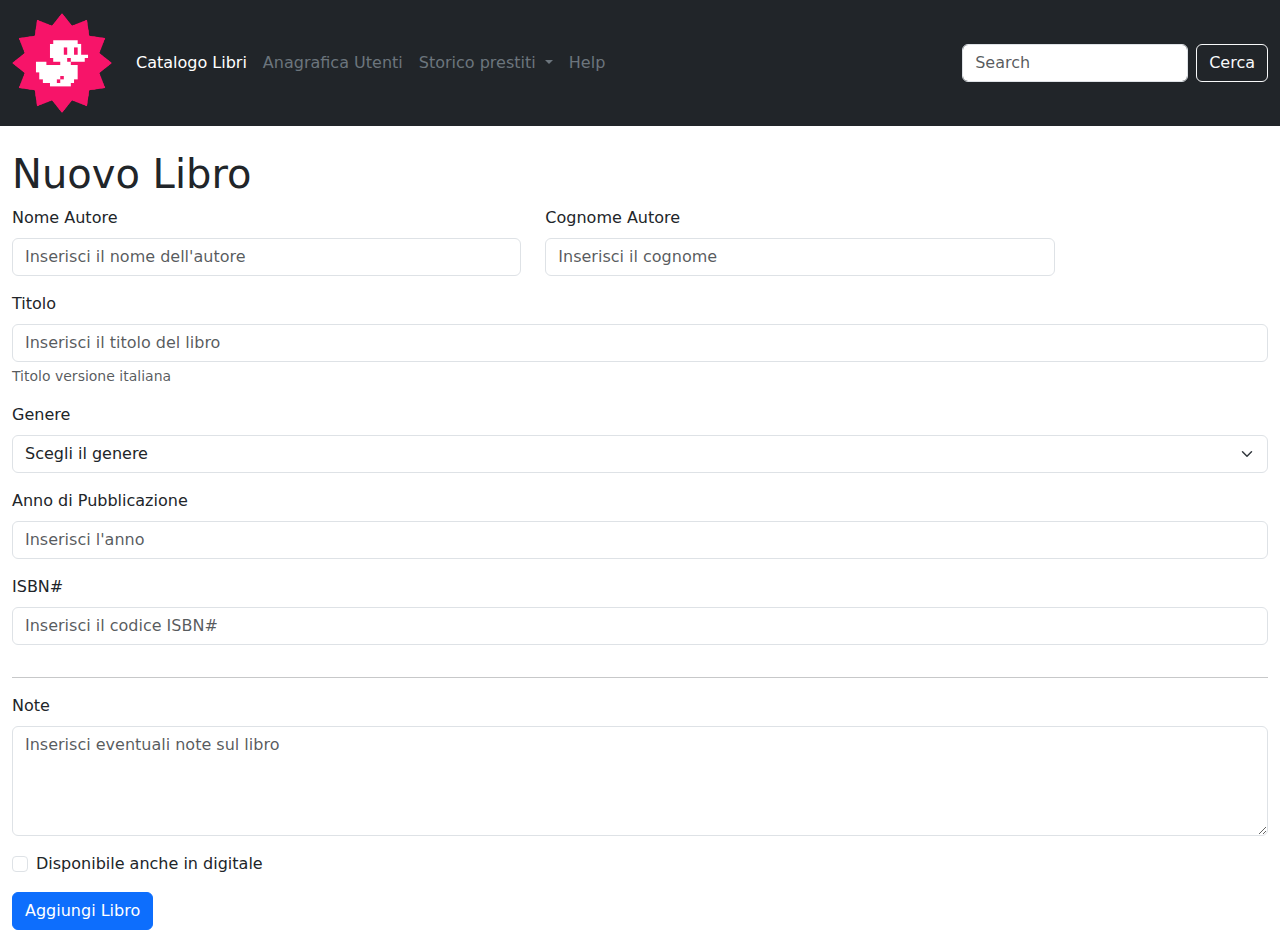
==== nuovo-libro.html @ bf3236fb "[UPD] add "aggiungi libro" btn" ====
<!DOCTYPE html>
<html lang="en">
<head>
    <meta charset="UTF-8">
    <meta name="viewport" content="width=device-width, initial-scale=1.0">
    <link href="https://cdn.jsdelivr.net/npm/bootstrap@5.3.3/dist/css/bootstrap.min.css" rel="stylesheet" integrity="sha384-QWTKZyjpPEjISv5WaRU9OFeRpok6YctnYmDr5pNlyT2bRjXh0JMhjY6hW+ALEwIH" crossorigin="anonymous">
    <link rel="stylesheet" href="https://cdnjs.cloudflare.com/ajax/libs/font-awesome/6.7.2/css/all.min.css" integrity="sha512-Evv84Mr4kqVGRNSgIGL/F/aIDqQb7xQ2vcrdIwxfjThSH8CSR7PBEakCr51Ck+w+/U6swU2Im1vVX0SVk9ABhg==" crossorigin="anonymous" referrerpolicy="no-referrer">
    <link rel="stylesheet" href="../css/style.css">
    <title>Boostrap Dashboard</title>
</head>
<body>
    <!-- header -->
    <header>
        <nav class="navbar navbar-expand-lg bg-dark mb-4">
            <div class="container-fluid">
                <!-- logo -->
                <a class="navbar-brand" href="./index.html">
                <img src="./img/duck.png" class="" alt="papera">
                </a>
                <!-- bottone header -->
                <button class="navbar-toggler border-secondary" type="button" data-bs-toggle="collapse" data-bs-target="#navbarSupportedContent" aria-controls="navbarSupportedContent" aria-expanded="false" aria-label="Toggle navigation">
                <i class="fas fa-bars fa-xl text-secondary"></i>
                </button>
                <div class="collapse navbar-collapse" id="navbarSupportedContent">
                    <ul class="navbar-nav me-auto mb-2 mb-lg-0">
                        <li class="nav-item">
                        <a class="nav-link active text-white" aria-current="page" href="#">Catalogo Libri</a>
                        </li>
                        <li class="nav-item">
                        <a class="nav-link text-secondary" href="#">Anagrafica Utenti</a>
                        </li>
                        <li class="nav-item dropdown">
                        <a class="nav-link dropdown-toggle dropdow text-secondary" href="#" role="button" data-bs-toggle="dropdown" aria-expanded="false">
                        Storico prestiti
                        </a>
                        <ul class="dropdown-menu d-lg-none">
                            <li><a class="dropdown-item" href="#">Action</a></li>
                            <li><a class="dropdown-item" href="#">Another action</a></li>
                            <li><hr class="dropdown-divider"></li>
                            <li><a class="dropdown-item" href="#">Something else here</a></li>
                        </ul>
                        </li>
                        <li class="nav-item">
                            <a class="nav-link disabled text-secondary" aria-disabled="true">Help</a>
                        </li>
                    </ul>
                    <form class="d-flex" role="search">
                    <input class="form-control me-2" type="search" placeholder="Search" aria-label="Search">
                    <button class="btn btn-outline-light" type="submit">Cerca</button>
                    </form>
                </div>
            </div>
        </nav>
    </header>
    <main>
        <!-- form -->
        <div class="container-fluid">
            <div class="row">
                <div class="col-12">
                    <h1>Nuovo Libro</h1>
                    <form>
                        <!-- nome -->
                        <div class="row">
                            <div class="col-5">
                                <div class="mb-3">
                                  <label for="exampleInputEmail1" class="form-label">Nome Autore</label>
                                  <input type="text" class="form-control" id="exampleInputEmail1" aria-describedby="emailHelp" placeholder="Inserisci il nome dell'autore">
                                  <div id="emailHelp" class="form-text"></div>
                                </div>
                            </div>
                            <!-- cognome -->
                            <div class="col-5">
                                <div class="mb-3">
                                  <label for="exampleInputPassword1" class="form-label">Cognome Autore</label>
                                  <input type="text" placeholder="Inserisci il cognome" class="form-control" id="exampleInputPassword1">
                                </div>
                            </div>
                        </div>
                        <!-- Titolo -->
                        <div class="row">
                            <div class="col-12">                          
                                <div class="mb-3">
                                    <label for="exampleInputEmail1" class="form-label">Titolo</label>
                                    <input type="email" class="form-control" id="exampleInputEmail1" aria-describedby="emailHelp" placeholder="Inserisci il titolo del libro">
                                    <div id="emailHelp" class="form-text">Titolo versione italiana</div>
                                </div>
                            </div>
                        </div>
                        <!-- Genere -->
                        <div class="row">
                            <div class="col-12">
                                <div class="mb-3">
                                    <label for="inputState" class="form-label">Genere</label>
                                    <select id="inputState" class="form-select">
                                      <option selected>Scegli il genere</option>
                                      <option>Uomo</option>
                                      <option>Donna</option>
                                      <option>Altro</option>
                                    </select>
                                </div>
                            </div>
                        </div>
                        <div class="row">
                            <div class="col-12">
                                <div class="mb-3">
                                    <label for="exampleInputPassword1" class="form-label">Anno di Pubblicazione</label>
                                    <input type="text" placeholder="Inserisci l'anno" class="form-control" id="exampleInputPassword1">
                                </div>
                            </div>
                        </div>
                        <div class="row">
                            <div class="col-12">
                                <div class="mb-3">
                                    <label for="exampleInputPassword1" class="form-label">ISBN#</label>
                                    <input type="text" placeholder="Inserisci il codice ISBN#" class="form-control" id="exampleInputPassword1">
                                </div>
                            </div>
                        </div>
                        <hr>
                        <div class="row">
                            <div class="col-12">
                                <div class="mb-3">
                                    <label for="exampleFormControlTextarea1" class="form-label">Note</label>
                                    <textarea class="form-control" id="exampleFormControlTextarea1" placeholder="Inserisci eventuali note sul libro" rows="4"></textarea>
                                </div>
                            </div>
                        </div>
                        <div class="row">
                            <div class="col-12">
                                <div class="form-check mb-3">
                                    <input class="form-check-input" type="checkbox" value="" id="flexCheckDefault">
                                    <label class="form-check-label" for="flexCheckDefault">
                                      Disponibile anche in digitale
                                    </label>
                                </div>
                            </div>
                        </div>
                        <div class="btn btn-primary"><a class="text-white text-decoration-none" href="./nuovo-libro.html">Aggiungi Libro</a>
                        </div>
                    </form>
                </div>
            </div>
        </div>
    </main>
</body>
</html>
---- css/style.css ----
.navbar-brand img{
    width: 100px;
}

.navbar-toggler:focus{
    box-shadow: none;
}
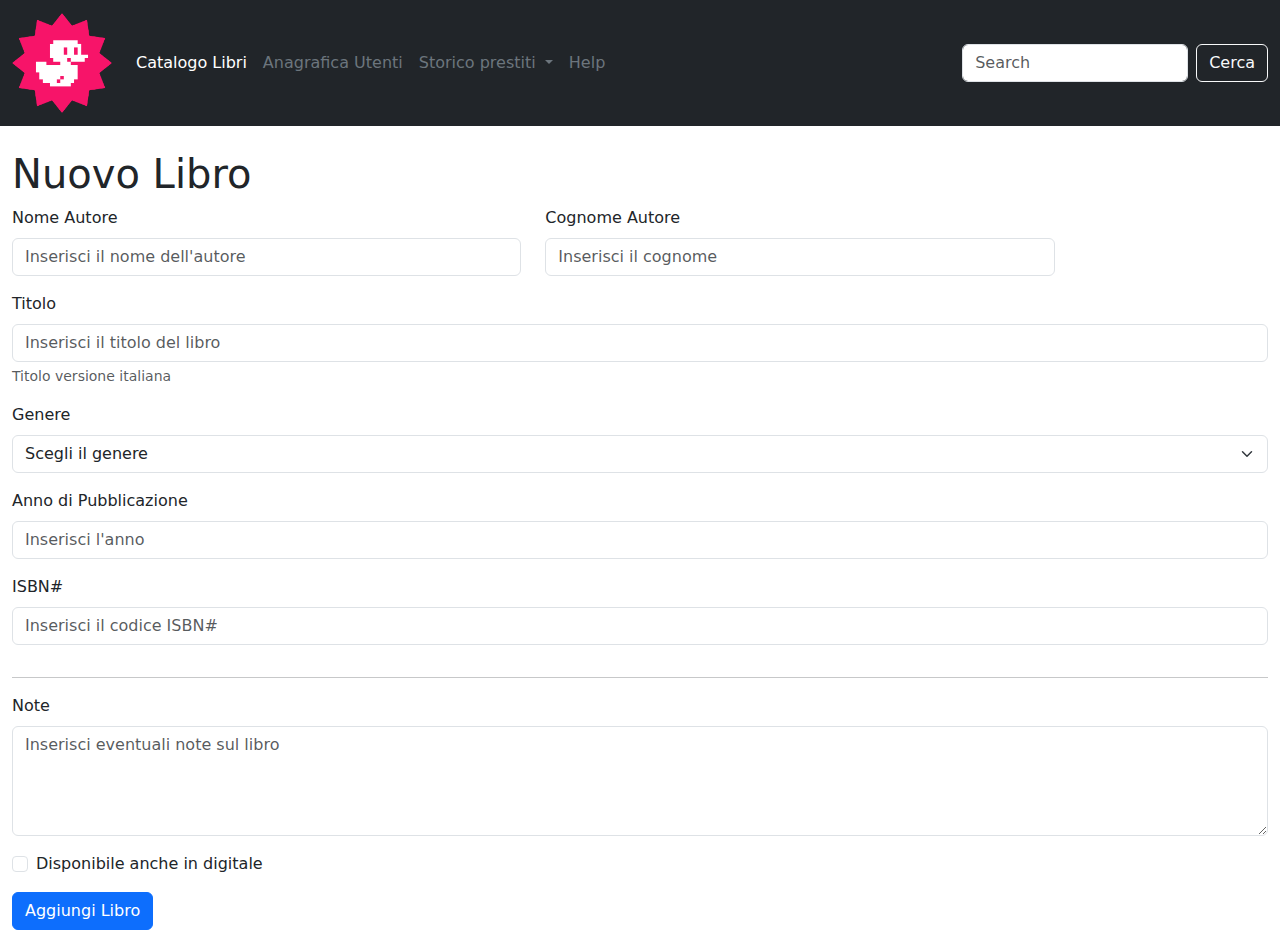
==== commit 7003bd16: "[FIX] margin navbar btn" ====
--- a/nuovo-libro.html
+++ b/nuovo-libro.html
@@ -19,7 +19,7 @@
                 </a>
                 <!-- bottone header -->
                 <button class="navbar-toggler border-secondary" type="button" data-bs-toggle="collapse" data-bs-target="#navbarSupportedContent" aria-controls="navbarSupportedContent" aria-expanded="false" aria-label="Toggle navigation">
-                <i class="fas fa-bars fa-xl text-secondary"></i>
+                <i class="fas fa-bars fa-2xl my-4 mx-3 text-secondary"></i>
                 </button>
                 <div class="collapse navbar-collapse" id="navbarSupportedContent">
                     <ul class="navbar-nav me-auto mb-2 mb-lg-0">
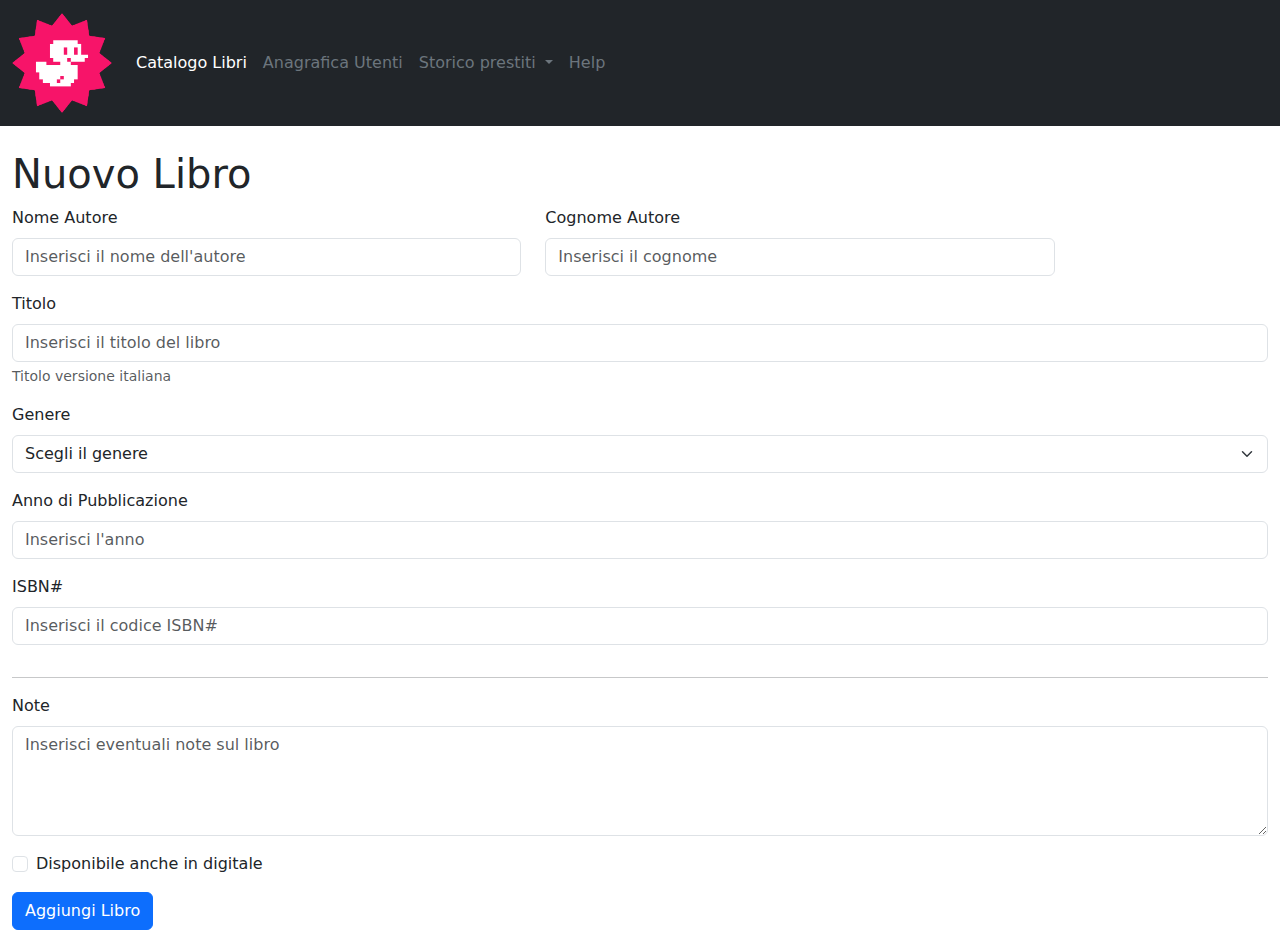
==== commit 1b45499c: "[UPD] delete search btn for bonus page" ====
--- a/nuovo-libro.html
+++ b/nuovo-libro.html
@@ -44,10 +44,6 @@
                             <a class="nav-link disabled text-secondary" aria-disabled="true">Help</a>
                         </li>
                     </ul>
-                    <form class="d-flex" role="search">
-                    <input class="form-control me-2" type="search" placeholder="Search" aria-label="Search">
-                    <button class="btn btn-outline-light" type="submit">Cerca</button>
-                    </form>
                 </div>
             </div>
         </nav>
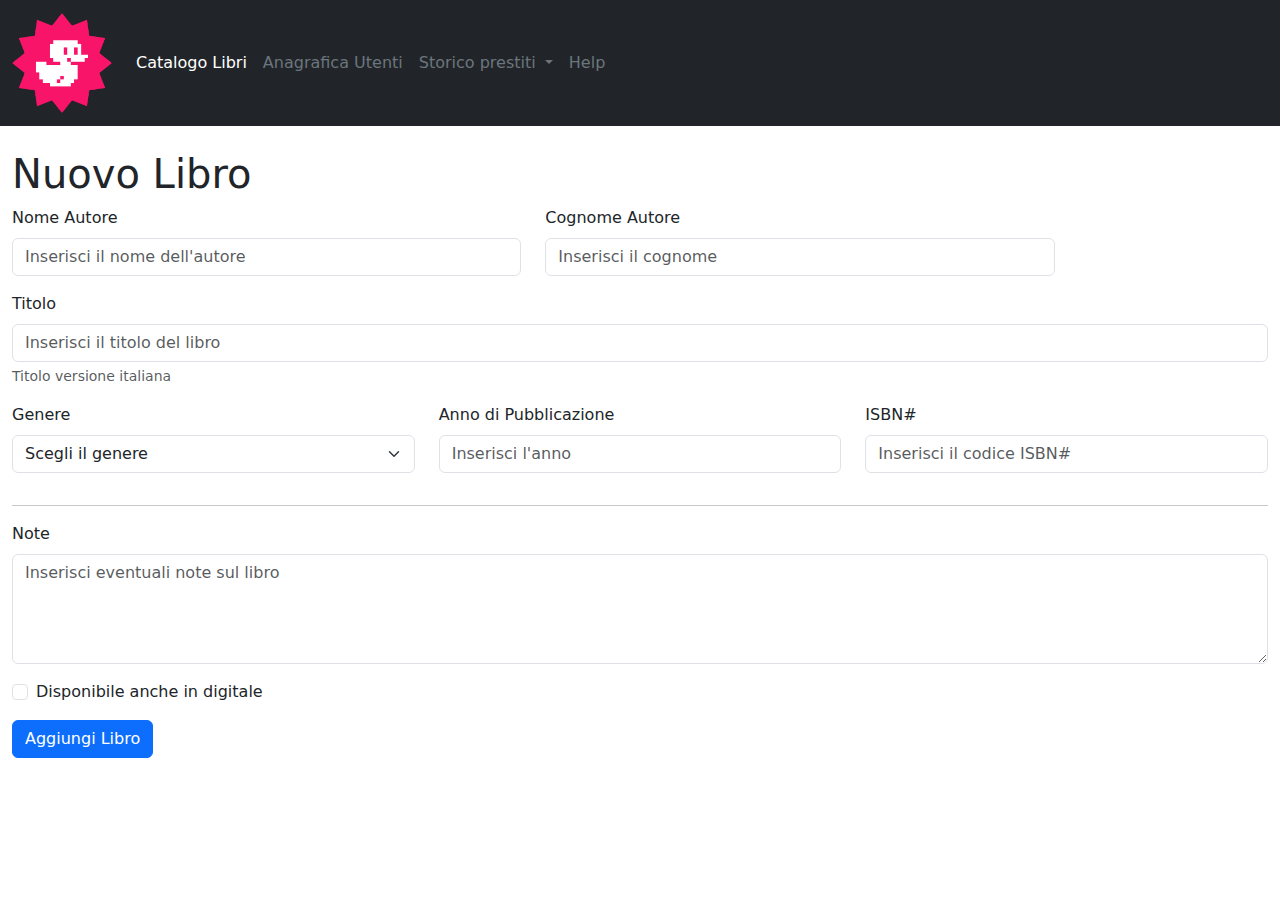
==== commit 54717c80: "[UPD] add col and row for desktop version" ====
--- a/nuovo-libro.html
+++ b/nuovo-libro.html
@@ -82,37 +82,41 @@
                                 </div>
                             </div>
                         </div>
-                        <!-- Genere -->
                         <div class="row">
-                            <div class="col-12">
-                                <div class="mb-3">
-                                    <label for="inputState" class="form-label">Genere</label>
-                                    <select id="inputState" class="form-select">
-                                      <option selected>Scegli il genere</option>
-                                      <option>Uomo</option>
-                                      <option>Donna</option>
-                                      <option>Altro</option>
-                                    </select>
-                                </div>
-                            </div>
-                        </div>
-                        <div class="row">
-                            <div class="col-12">
-                                <div class="mb-3">
-                                    <label for="exampleInputPassword1" class="form-label">Anno di Pubblicazione</label>
-                                    <input type="text" placeholder="Inserisci l'anno" class="form-control" id="exampleInputPassword1">
-                                </div>
-                            </div>
-                        </div>
-                        <div class="row">
-                            <div class="col-12">
-                                <div class="mb-3">
-                                    <label for="exampleInputPassword1" class="form-label">ISBN#</label>
-                                    <input type="text" placeholder="Inserisci il codice ISBN#" class="form-control" id="exampleInputPassword1">
+                            <div class="col-lg-12">
+                                <div class="row">
+                                    <!-- Genere -->
+                                    <div class="col-12 col-lg-4">
+                                        <div class="mb-3">
+                                            <label for="inputState" class="form-label">Genere</label>
+                                            <select id="inputState" class="form-select">
+                                                  <option selected>Scegli il genere</option>
+                                                  <option>Uomo</option>
+                                                  <option>Donna</option>
+                                                  <option>Altro</option>
+                                            </select>
+                                        </div>
+                                    </div>
+                                    <!-- anno pubblicazione -->
+                                    <div class="col-12 col-lg-4">
+                                        <div class="mb-3">
+                                            <label for="exampleInputPassword1" class="form-label">Anno di Pubblicazione</label>
+                                            <input type="text" placeholder="Inserisci l'anno" class="form-control" id="exampleInputPassword1">
+                                        </div>
+                                    </div>
+                                    <!-- isbn -->
+                                    <div class="col-12 col-lg-4">
+                                        <div class="mb-3">
+                                            <label for="exampleInputPassword1" class="form-label">ISBN#</label>
+                                            <input type="text" placeholder="Inserisci il codice ISBN#" class="form-control"
+                                                id="exampleInputPassword1">
+                                        </div>
+                                    </div>
                                 </div>
                             </div>
                         </div>
                         <hr>
+                        <!-- note -->
                         <div class="row">
                             <div class="col-12">
                                 <div class="mb-3">
@@ -121,6 +125,7 @@
                                 </div>
                             </div>
                         </div>
+                        <!-- checbox -->
                         <div class="row">
                             <div class="col-12">
                                 <div class="form-check mb-3">
@@ -131,6 +136,7 @@
                                 </div>
                             </div>
                         </div>
+                        <!-- bottone libro -->
                         <div class="btn btn-primary"><a class="text-white text-decoration-none" href="./nuovo-libro.html">Aggiungi Libro</a>
                         </div>
                     </form>
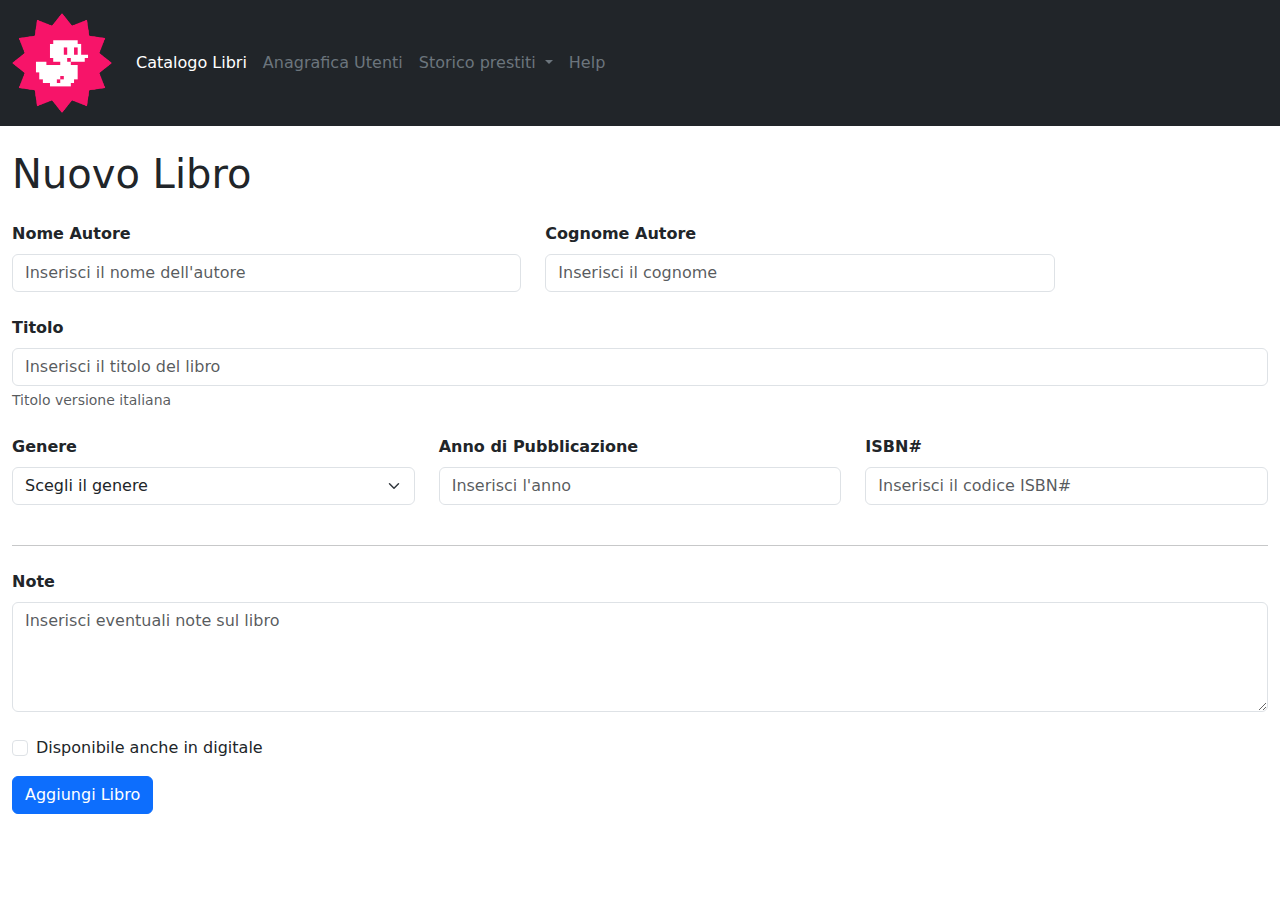
==== commit 60282d44: "[UPD] changed label font" ====
--- a/nuovo-libro.html
+++ b/nuovo-libro.html
@@ -53,21 +53,21 @@
         <div class="container-fluid">
             <div class="row">
                 <div class="col-12">
-                    <h1>Nuovo Libro</h1>
+                    <h1 class="mb-4">Nuovo Libro</h1>
                     <form>
                         <!-- nome -->
                         <div class="row">
                             <div class="col-5">
-                                <div class="mb-3">
-                                  <label for="exampleInputEmail1" class="form-label">Nome Autore</label>
+                                <div class="mb-4">
+                                  <label for="exampleInputEmail1" class="form-label fw-bold">Nome Autore</label>
                                   <input type="text" class="form-control" id="exampleInputEmail1" aria-describedby="emailHelp" placeholder="Inserisci il nome dell'autore">
                                   <div id="emailHelp" class="form-text"></div>
                                 </div>
                             </div>
                             <!-- cognome -->
                             <div class="col-5">
-                                <div class="mb-3">
-                                  <label for="exampleInputPassword1" class="form-label">Cognome Autore</label>
+                                <div class="mb-4">
+                                  <label for="exampleInputPassword1" class="form-label fw-bold">Cognome Autore</label>
                                   <input type="text" placeholder="Inserisci il cognome" class="form-control" id="exampleInputPassword1">
                                 </div>
                             </div>
@@ -75,8 +75,8 @@
                         <!-- Titolo -->
                         <div class="row">
                             <div class="col-12">                          
-                                <div class="mb-3">
-                                    <label for="exampleInputEmail1" class="form-label">Titolo</label>
+                                <div class="mb-4">
+                                    <label for="exampleInputEmail1" class="form-label fw-bold">Titolo</label>
                                     <input type="email" class="form-control" id="exampleInputEmail1" aria-describedby="emailHelp" placeholder="Inserisci il titolo del libro">
                                     <div id="emailHelp" class="form-text">Titolo versione italiana</div>
                                 </div>
@@ -87,8 +87,8 @@
                                 <div class="row">
                                     <!-- Genere -->
                                     <div class="col-12 col-lg-4">
-                                        <div class="mb-3">
-                                            <label for="inputState" class="form-label">Genere</label>
+                                        <div class="mb-4">
+                                            <label for="inputState" class="form-label fw-bold">Genere</label>
                                             <select id="inputState" class="form-select">
                                                   <option selected>Scegli il genere</option>
                                                   <option>Uomo</option>
@@ -99,15 +99,15 @@
                                     </div>
                                     <!-- anno pubblicazione -->
                                     <div class="col-12 col-lg-4">
-                                        <div class="mb-3">
-                                            <label for="exampleInputPassword1" class="form-label">Anno di Pubblicazione</label>
+                                        <div class="mb-4">
+                                            <label for="exampleInputPassword1" class="form-label fw-bold">Anno di Pubblicazione</label>
                                             <input type="text" placeholder="Inserisci l'anno" class="form-control" id="exampleInputPassword1">
                                         </div>
                                     </div>
                                     <!-- isbn -->
                                     <div class="col-12 col-lg-4">
-                                        <div class="mb-3">
-                                            <label for="exampleInputPassword1" class="form-label">ISBN#</label>
+                                        <div class="mb-4">
+                                            <label for="exampleInputPassword1" class="form-label fw-bold">ISBN#</label>
                                             <input type="text" placeholder="Inserisci il codice ISBN#" class="form-control"
                                                 id="exampleInputPassword1">
                                         </div>
@@ -115,12 +115,12 @@
                                 </div>
                             </div>
                         </div>
-                        <hr>
+                        <hr class="mb-4">
                         <!-- note -->
                         <div class="row">
                             <div class="col-12">
-                                <div class="mb-3">
-                                    <label for="exampleFormControlTextarea1" class="form-label">Note</label>
+                                <div class="mb-4">
+                                    <label for="exampleFormControlTextarea1" class="form-label fw-bold">Note</label>
                                     <textarea class="form-control" id="exampleFormControlTextarea1" placeholder="Inserisci eventuali note sul libro" rows="4"></textarea>
                                 </div>
                             </div>
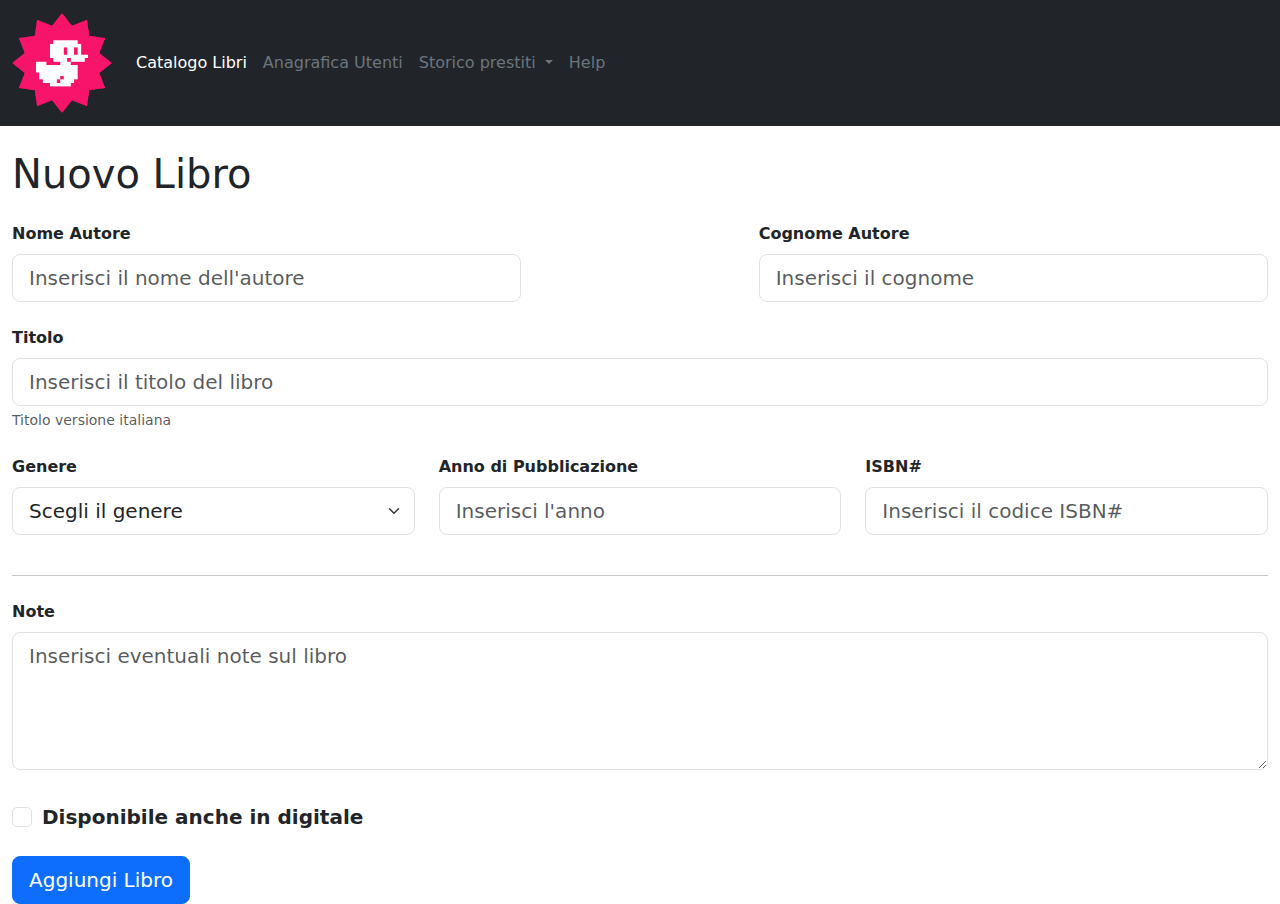
==== commit 64bc2ffd: "[UPD] add justify between and enlarge form size" ====
--- a/nuovo-libro.html
+++ b/nuovo-libro.html
@@ -56,11 +56,11 @@
                     <h1 class="mb-4">Nuovo Libro</h1>
                     <form>
                         <!-- nome -->
-                        <div class="row">
+                        <div class="row justify-content-between">
                             <div class="col-5">
                                 <div class="mb-4">
                                   <label for="exampleInputEmail1" class="form-label fw-bold">Nome Autore</label>
-                                  <input type="text" class="form-control" id="exampleInputEmail1" aria-describedby="emailHelp" placeholder="Inserisci il nome dell'autore">
+                                  <input type="text" class="form-control form-control-lg" id="exampleInputEmail1" aria-describedby="emailHelp" placeholder="Inserisci il nome dell'autore">
                                   <div id="emailHelp" class="form-text"></div>
                                 </div>
                             </div>
@@ -68,7 +68,7 @@
                             <div class="col-5">
                                 <div class="mb-4">
                                   <label for="exampleInputPassword1" class="form-label fw-bold">Cognome Autore</label>
-                                  <input type="text" placeholder="Inserisci il cognome" class="form-control" id="exampleInputPassword1">
+                                  <input type="text" placeholder="Inserisci il cognome" class="form-control form-control-lg" id="exampleInputPassword1">
                                 </div>
                             </div>
                         </div>
@@ -77,7 +77,7 @@
                             <div class="col-12">                          
                                 <div class="mb-4">
                                     <label for="exampleInputEmail1" class="form-label fw-bold">Titolo</label>
-                                    <input type="email" class="form-control" id="exampleInputEmail1" aria-describedby="emailHelp" placeholder="Inserisci il titolo del libro">
+                                    <input type="email" class="form-control form-control-lg" id="exampleInputEmail1" aria-describedby="emailHelp" placeholder="Inserisci il titolo del libro">
                                     <div id="emailHelp" class="form-text">Titolo versione italiana</div>
                                 </div>
                             </div>
@@ -89,7 +89,7 @@
                                     <div class="col-12 col-lg-4">
                                         <div class="mb-4">
                                             <label for="inputState" class="form-label fw-bold">Genere</label>
-                                            <select id="inputState" class="form-select">
+                                            <select id="inputState" class="form-select form-select-lg">
                                                   <option selected>Scegli il genere</option>
                                                   <option>Uomo</option>
                                                   <option>Donna</option>
@@ -101,14 +101,14 @@
                                     <div class="col-12 col-lg-4">
                                         <div class="mb-4">
                                             <label for="exampleInputPassword1" class="form-label fw-bold">Anno di Pubblicazione</label>
-                                            <input type="text" placeholder="Inserisci l'anno" class="form-control" id="exampleInputPassword1">
+                                            <input type="text" placeholder="Inserisci l'anno" class="form-control form-control-lg" id="exampleInputPassword1">
                                         </div>
                                     </div>
                                     <!-- isbn -->
                                     <div class="col-12 col-lg-4">
                                         <div class="mb-4">
                                             <label for="exampleInputPassword1" class="form-label fw-bold">ISBN#</label>
-                                            <input type="text" placeholder="Inserisci il codice ISBN#" class="form-control"
+                                            <input type="text" placeholder="Inserisci il codice ISBN#" class="form-control form-control-lg"
                                                 id="exampleInputPassword1">
                                         </div>
                                     </div>
@@ -121,14 +121,14 @@
                             <div class="col-12">
                                 <div class="mb-4">
                                     <label for="exampleFormControlTextarea1" class="form-label fw-bold">Note</label>
-                                    <textarea class="form-control" id="exampleFormControlTextarea1" placeholder="Inserisci eventuali note sul libro" rows="4"></textarea>
+                                    <textarea class="form-control form-control-lg" id="exampleFormControlTextarea1" placeholder="Inserisci eventuali note sul libro" rows="4"></textarea>
                                 </div>
                             </div>
                         </div>
                         <!-- checbox -->
                         <div class="row">
                             <div class="col-12">
-                                <div class="form-check mb-3">
+                                <div class="form-check form-control-lg fw-bold mb-3">
                                     <input class="form-check-input" type="checkbox" value="" id="flexCheckDefault">
                                     <label class="form-check-label" for="flexCheckDefault">
                                       Disponibile anche in digitale
@@ -137,7 +137,7 @@
                             </div>
                         </div>
                         <!-- bottone libro -->
-                        <div class="btn btn-primary"><a class="text-white text-decoration-none" href="./nuovo-libro.html">Aggiungi Libro</a>
+                        <div class="btn btn-primary btn-lg"><a class="text-white text-decoration-none" href="./nuovo-libro.html">Aggiungi Libro</a>
                         </div>
                     </form>
                 </div>
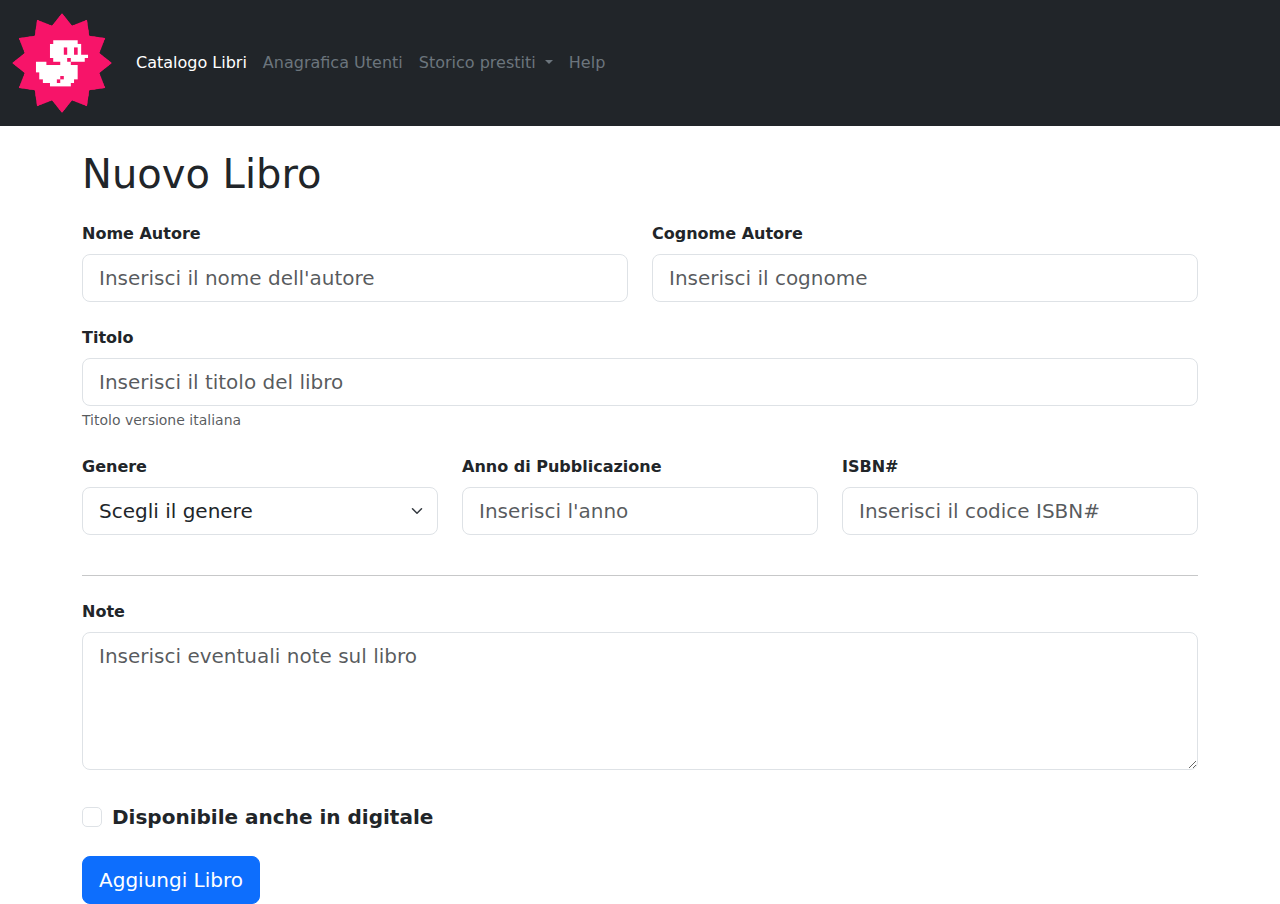
==== commit 8e790aed: "[FIX] removed justify between and change container type and col size" ====
--- a/nuovo-libro.html
+++ b/nuovo-libro.html
@@ -50,14 +50,14 @@
     </header>
     <main>
         <!-- form -->
-        <div class="container-fluid">
+        <div class="container">
             <div class="row">
                 <div class="col-12">
                     <h1 class="mb-4">Nuovo Libro</h1>
                     <form>
                         <!-- nome -->
-                        <div class="row justify-content-between">
-                            <div class="col-5">
+                        <div class="row">
+                            <div class="col-6">
                                 <div class="mb-4">
                                   <label for="exampleInputEmail1" class="form-label fw-bold">Nome Autore</label>
                                   <input type="text" class="form-control form-control-lg" id="exampleInputEmail1" aria-describedby="emailHelp" placeholder="Inserisci il nome dell'autore">
@@ -65,7 +65,7 @@
                                 </div>
                             </div>
                             <!-- cognome -->
-                            <div class="col-5">
+                            <div class="col-6">
                                 <div class="mb-4">
                                   <label for="exampleInputPassword1" class="form-label fw-bold">Cognome Autore</label>
                                   <input type="text" placeholder="Inserisci il cognome" class="form-control form-control-lg" id="exampleInputPassword1">
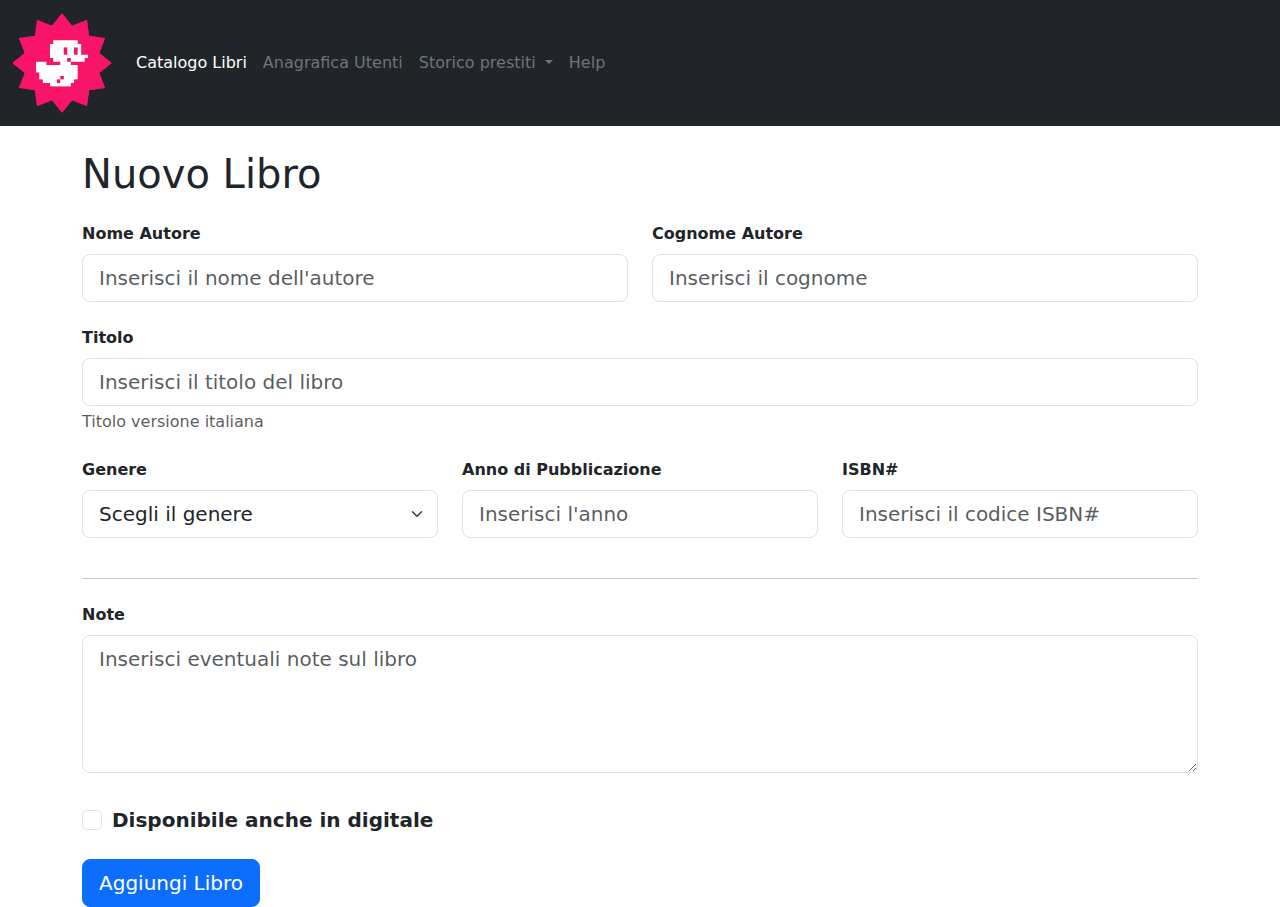
==== commit ef607e53: "[UPD] change text size - Fine Bonus" ====
--- a/nuovo-libro.html
+++ b/nuovo-libro.html
@@ -78,7 +78,7 @@
                                 <div class="mb-4">
                                     <label for="exampleInputEmail1" class="form-label fw-bold">Titolo</label>
                                     <input type="email" class="form-control form-control-lg" id="exampleInputEmail1" aria-describedby="emailHelp" placeholder="Inserisci il titolo del libro">
-                                    <div id="emailHelp" class="form-text">Titolo versione italiana</div>
+                                    <div id="emailHelp" class="form-text fs-6">Titolo versione italiana</div>
                                 </div>
                             </div>
                         </div>
